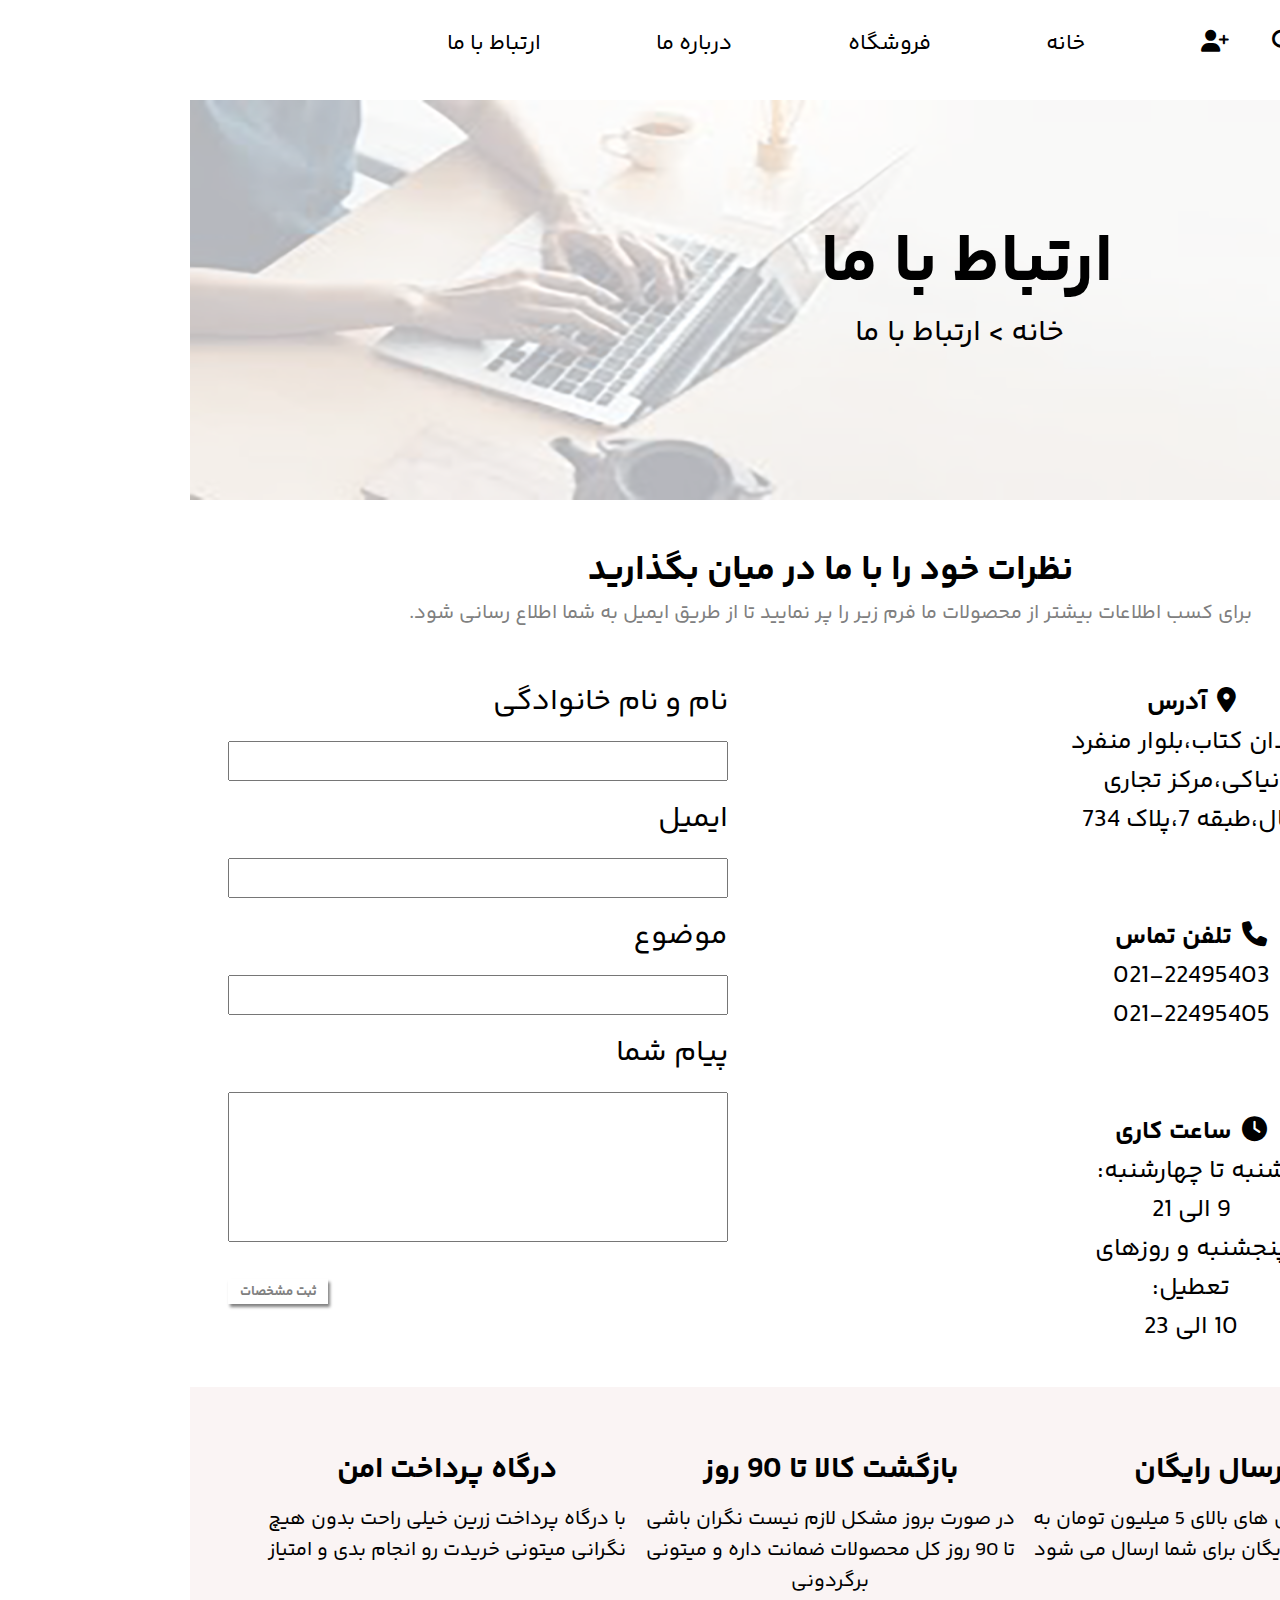
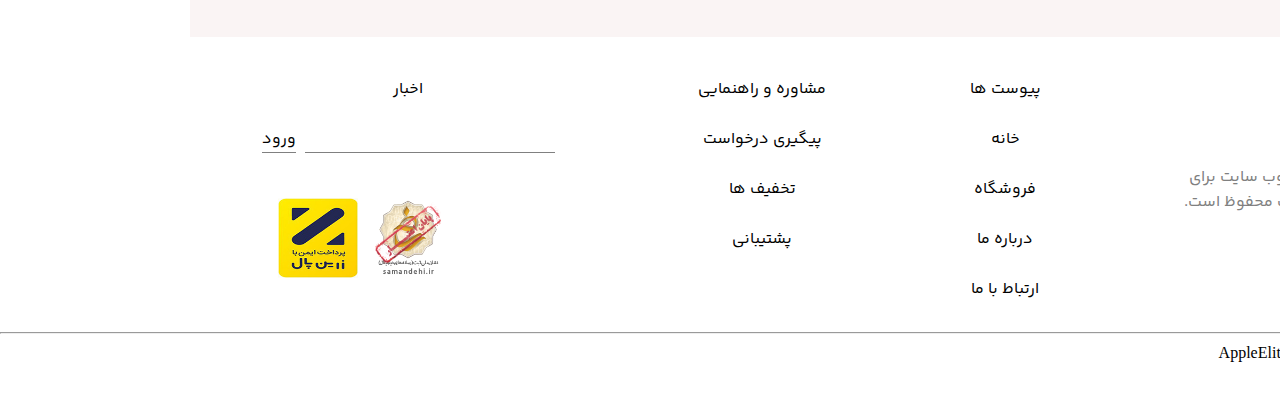
==== Project/contact.html @ 81916ca8 "add contact page to the project" ====
<!DOCTYPE html>
<html lang="en">

<head>
    <meta charset="UTF-8">
    <meta name="viewport" content="width=device-width, initial-scale=1.0">
    <title>AppleElite/Contact</title>
    <link rel="stylesheet" href="style_contact.css">
    <link rel="icon" type="image/x-icon" href="Pic/Homepagepic/faviconlogo.png">
    <link rel="stylesheet" href="fontawesome-free-6.6.0-web/css/all.css">
</head>

<body>
    <!-------------------------- Header -------------------------->
    <header>
        <div class="icon"><i class="fa-solid fa-cart-shopping"></i>
            <!-- (((آیکن ها))) -->
            <i class="fa-regular fa-heart"></i>
            <i class="fa-solid fa-magnifying-glass"></i>
            <i class="fa-solid fa-user-plus"></i>
            <!-- (((نوار بالای صفحه))) -->
            <span class="navar">خانه</span>
            <span class="navar">فروشگاه</span>
            <span class="navar">درباره ما</span>
            <span class="navar">ارتباط با ما</span>
        </div>
    </header>
    <!-------------------------- banner -------------------------->
    <div>
        <img class="banner_contact" src="Pic/Homepagepic/contact_background.png" alt="">
        <div>
            <p class="contact">ارتباط با ما</p>
            <p class="contact_thin">خانه > ارتباط با ما</p>
        </div>
    </div>
    <!-------------------------- form -------------------------->
    <form action="" class="form_contact">
        <div>
            <p class="titr_form">نظرات خود را با ما در میان بگذارید</p>
            <p class="form_thin">برای کسب اطلاعات بیشتر از محصولات ما فرم زیر را پر نمایید تا از طریق ایمیل به شما اطلاع
                رسانی شود.</p>
        </div>
        <div class="form_detail">
            <div class="form_asli">نام و نام خانوادگی <br><input type="text">ایمیل <br><input id="email-form"
                    type="email">موضوع<br><input type="text">پیام شما<br><input id="pm" type="text"> <button
                    class="button_form">ثبت مشخصات</button></div>
            <div class="detail">
                <i class="fa-solid fa-location-dot"></i>&nbsp;&nbsp;<p id="address">آدرس</p>
                <p>میدان کتاب،بلوار منفرد نیاکی،مرکز تجاری اپال،طبقه 7،پلاک 734</p>
                <br><br><i class="fa-solid fa-phone"></i>&nbsp;&nbsp;<p id="telephone">تلفن تماس</p>
                <p>021-22495403 <br> 021-22495405</p>
                <br><br><i class="fa-solid fa-clock"></i>&nbsp;&nbsp;<p id="clock">ساعت کاری</p>
                <p>شنبه تا چهارشنبه: <br> 9 الی 21 <br> پنجشنبه و روزهای تعطیل: <br> 10 الی 23</p>
            </div>
        </div>
    </form>
    <!-------------------------- tazmin -------------------------->
    <div class="tazmin">
        <div class="daste_tazmin">
            <p class="titr">ارسال رایگان</p>
            <p class="neveshte">
                تمامی سفارش های بالای 5 میلیون تومان به صورت کاملا رایگان برای شما ارسال می شود
            </p>
        </div>
        <div class="daste_tazmin">
            <p class="titr">بازگشت کالا تا 90 روز</p>
            <p class="neveshte">
                در صورت بروز مشکل لازم نیست نگران باشی تا 90 روز کل محصولات ضمانت داره و میتونی برگردونی
            </p>
        </div>
        <div class="daste_tazmin">
            <p class="titr">درگاه پرداخت امن</p>
            <p class="neveshte">
                با درگاه پرداخت زرین خیلی راحت بدون هیچ نگرانی میتونی خریدت رو انجام بدی و امتیاز
            </p>
        </div>
    </div>

    <!-------------------------- footer -------------------------->

    <div class="footer">
        <div class="footer-1">
            <p>تمام حقوق این وب سایت برای<br> فروشگاه اپل الیت محفوظ است.</p>
        </div>
        <div class="footer-2">
            <p class="footer-2-1">پیوست ها</p>
            <p class="footer-2-2">خانه</p>
            <p class="footer-2-3">فروشگاه</p>
            <p class="footer-2-4">درباره ما</p>
            <p class="footer-2-5">ارتباط با ما</p>
        </div>
        <div class="footer-3">
            <p class="footer-3-1">مشاوره و راهنمایی</p>
            <p class="footer-3-2">پیگیری درخواست</p>
            <p class="footer-3-3">تخفیف ها</p>
            <p class="footer-3-4">پشتیبانی</p>
        </div>
        <div class="footer-4">
            <div>
                <p class="footer-4-1">اخبار</p>
            </div>
            <div class="email-box"><input type="email" name="" id="email_footer">&nbsp;&nbsp;&nbsp;<span
                    class="enter-footer">ورود</span></div>
            <div class="img-footer"><img src="Homepage/Homepagepic/etemad.png" alt=""><img
                    src="Pic/Homepagepic/etebar.png" alt=""><img src="Pic/Homepagepic/zarin copy.png" alt="">
            </div>
        </div>
    </div>
    <div class="addrres-footer">
        <hr>
        <p>AppleElite.com | 2024-2025</p>
    </div>
    <br><br>



</body>

</html>
---- Project/style_contact.css ----
@font-face {
  font-family: yekan-bakh-regular;
  src: url(Fonts/YekanBakh-Regular.ttf);
}

@font-face {
  font-family: yekan-bakh-bold;
  src: url(Fonts/YekanBakh-Bold.ttf);
}

@font-face {
  font-family: yekan-bakh-light;
  src: url(Fonts/YekanBakh-Light.ttf);
}


* {
  margin: 0px;
  padding: 0px;
  box-sizing: border-box;
  max-width: 1800px;
}

body {
  direction: rtl;
}

/* ---------------------------- header ---------------------------- */

header {
  width: 100%;
  height: 100px;
  /* border-bottom: solid; */
  background-color: white;
  padding: 1px;
}

.icon {
  font-size: 22px;
  margin-top: 26px;
}

.fa-cart-shopping {
  margin-right: 40px;
}

.fa-cart-shopping:hover {
  color: #fbebb5;
  cursor: pointer;
}

.fa-heart {
  margin-right: 3%;
}

.fa-heart:hover {
  color: #fbebb5;
  cursor: pointer;
}

.fa-magnifying-glass {
  margin-right: 3%;
}

.fa-magnifying-glass:hover {
  color: #fbebb5;
  cursor: pointer;
}

.fa-user-plus {
  margin-right: 3%;
}

.fa-user-plus:hover {
  color: #fbebb5;
  cursor: pointer;
}

.navar {
  font-family: yekan-bakh-regular;
  margin-right: 110px;
}

.navar:hover {
  color: #fbebb5;
  cursor: pointer;
}

/* ---------------------------- banner ---------------------------- */
.banner_contact {
  width: 100%;
  height: 400px;
  filter: opacity(30%);
  position: relative;
}

.contact {
  font-size: 70px;
  font-family: yekan-bakh-bold;
  position: absolute;
  top: 210px;
  left: 630px;
}

.contact_thin {
  font-size: 30px;
  font-family: yekan-bakh-regular;
  position: absolute;
  top: 310px;
  left: 665px;
}

/* ---------------------------- form ---------------------------- */
.form_contact {
  margin-top: 40px;
  display: flex;
  flex-direction: column;
  text-align: center;
}

.titr_form {
  font-family: yekan-bakh-bold;
  font-size: 35px;
}

.form_thin {
  font-family: yekan-bakh-regular;
  font-size: 20px;
  color: gray;
}

.form_detail {
  font-size: 25px;
  display: flex;
  flex-direction: row-reverse;
  gap: 30px;
  justify-content: space-around;
  align-items: baseline;
  margin-top: 50px;
}

.form_asli {
  width: 30%;
  display: flex;
  flex-direction: column;
  text-align: start;
  font-family: yekan-bakh-regular;
  gap: 15px;
  font-size: 30px;
  position: relative;
}

.form_asli input {
  height: 40px;
  width: 500px;
  font-family: yekan-bakh-regular;
  text-align: center;
}

#email-form {
  height: 40px;
  width: 500px;
  font-family: yekan-bakh-regular;
  text-align: center;
}

#pm {
  font-family: yekan-bakh-regular;
  height: 150px;
  text-align: start;
}

.button_form {
  width: 100px;
  height: 25px;
  top: 600px;
  right: 400px;
  position: absolute;
  background-color: white;
  border: none;
  box-shadow: 2px 3px 3px gray;
  font-family: yekan-bakh-bold;
  color: gray;
}

.button_form:hover {
  color: #fbebb5;
  background-color: gray;
  cursor: pointer;
  box-shadow: none;
}

.detail {
  font-size: 25px;
  font-family: yekan-bakh-regular;
  width: 250px;
}

#address {
  display: inline-block;
  font-family: yekan-bakh-bold;
}

#telephone {
  display: inline-block;
  font-family: yekan-bakh-bold;
}

#clock {
  display: inline-block;
  font-family: yekan-bakh-bold;
}

/* ---------------------------- tazmin ---------------------------- */
.tazmin {
  width: 100%;
  height: 250px;
  background-color: #faf4f4;
  margin-top: 40px;
  display: flex;
  flex-direction: row;
  align-items: stretch;
  align-content: center;
  text-align: center;
  justify-content: center;
  padding: 60px;
}

.daste_tazmin {
  width: 33%;
  height: 100%;
}

.titr {
  font-size: 30px;
  font-family: yekan-bakh-bold;
}

.neveshte {
  font-size: 20px;
  font-family: yekan-bakh-regular;
  margin-top: 10px;
}

/* ---------------------------- footer ---------------------------- */
.footer {
  display: flex;
  flex-direction: row;
  text-align: center;
  justify-content: space-around;
  font-family: yekan-bakh-regular;
  margin-top: 40px;
}

.footer-1 {
  display: flex;
  text-align: center;
  justify-items: center;
  justify-content: center;
  align-items: center;
  color: grey;
}

.footer-2 {
  display: flex;
  flex-direction: column;
  text-align: center;
  justify-items: center;
  gap: 25px;
  cursor: pointer;
}

.footer-3 {
  display: flex;
  flex-direction: column;
  text-align: center;
  justify-items: center;
  gap: 25px;
  cursor: pointer;
}

.footer-4 {
  display: flex;
  flex-direction: column;
  text-align: center;
  justify-items: center;
  gap: 25px;
  cursor: pointer;
}

.footer-2-1:hover {
  font-family: yekan-bakh-bold;
}

.footer-2-2:hover {
  font-family: yekan-bakh-bold;
}

.footer-2-3:hover {
  font-family: yekan-bakh-bold;
}

.footer-2-4:hover {
  font-family: yekan-bakh-bold;
}

.footer-2-5:hover {
  font-family: yekan-bakh-bold;
}

.footer-3-1:hover {
  font-family: yekan-bakh-bold;
}

.footer-3-2:hover {
  font-family: yekan-bakh-bold;
}

.footer-3-3:hover {
  font-family: yekan-bakh-bold;
}

.footer-3-4:hover {
  font-family: yekan-bakh-bold;
}

.footer-4-1:hover {
  font-family: yekan-bakh-bold;
}

.enter-footer {
  border-bottom: solid 1px grey;
}

#email_footer {
  border: none;
  width: 250px;
  padding: 5px;
  border-bottom: solid 1px grey;
}

.email-box {
  display: flex;
  flex-direction: row;
  align-items: center;
}

.img-footer {
  display: flex;
  flex-direction: row;
  align-items: center;
  text-align: center;
  justify-content: center;
  margin-top: 20px;
  gap: 10px;
}

.img-footer img {
  width: 80px;
  height: auto;
}

.addrres-footer {
  margin-top: 30px;
  margin-right: 70px;
  display: flex;
  flex-direction: column;
  text-align: center;
  align-items: flex-start;
  justify-content: center;
  gap: 10px;
}

.addrres-footer hr {
  width: 1400px;
}
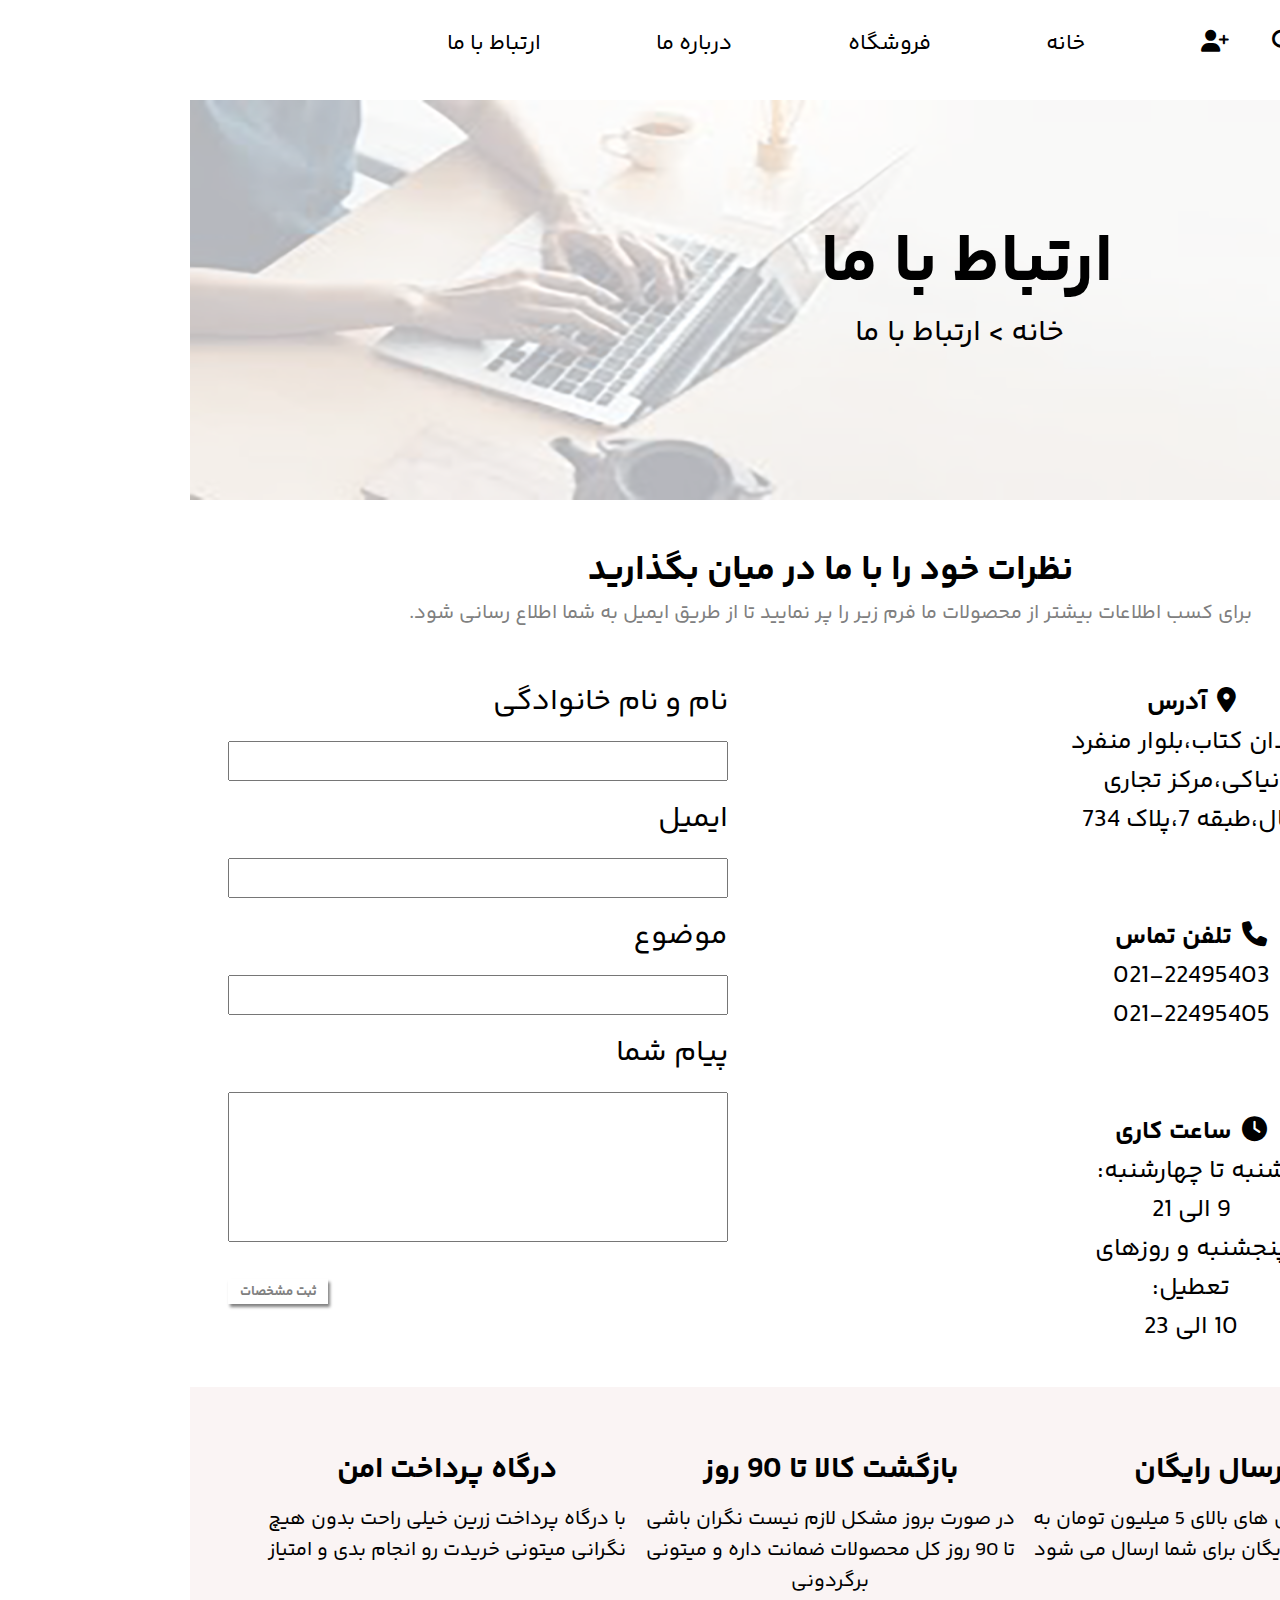
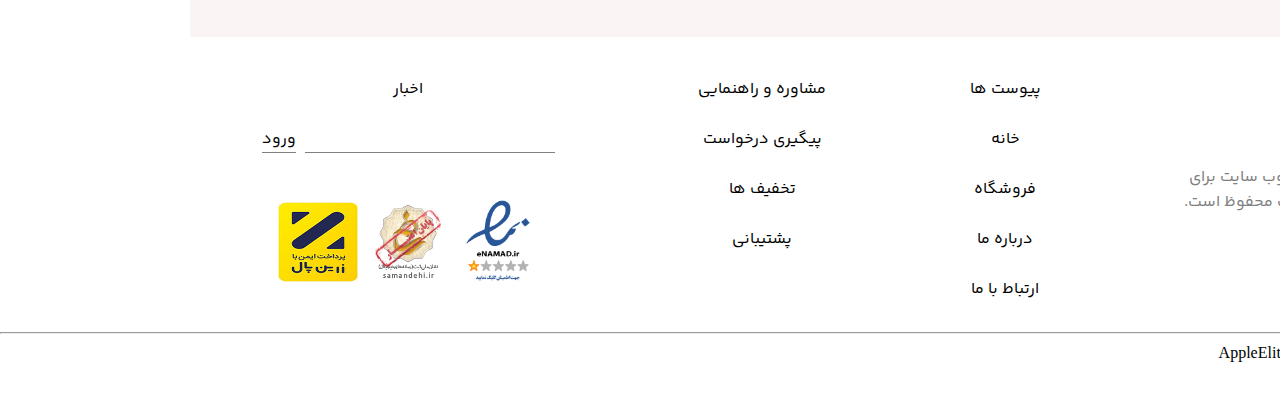
==== commit 01086811: "finish shop and add maqalat but not complete" ====
--- a/Project/contact.html
+++ b/Project/contact.html
@@ -19,8 +19,8 @@
             <i class="fa-solid fa-magnifying-glass"></i>
             <i class="fa-solid fa-user-plus"></i>
             <!-- (((نوار بالای صفحه))) -->
-            <span class="navar">خانه</span>
-            <span class="navar">فروشگاه</span>
+            <span class="navar"><a href="index.html">خانه</a></span>
+            <span class="navar"><a href="shop.html">فروشگاه</a></span>
             <span class="navar">درباره ما</span>
             <span class="navar">ارتباط با ما</span>
         </div>
@@ -101,7 +101,7 @@
             </div>
             <div class="email-box"><input type="email" name="" id="email_footer">&nbsp;&nbsp;&nbsp;<span
                     class="enter-footer">ورود</span></div>
-            <div class="img-footer"><img src="Homepage/Homepagepic/etemad.png" alt=""><img
+            <div class="img-footer"><img src="Pic/Homepagepic/etemad.png" alt=""><img
                     src="Pic/Homepagepic/etebar.png" alt=""><img src="Pic/Homepagepic/zarin copy.png" alt="">
             </div>
         </div>
--- a/Project/style_contact.css
+++ b/Project/style_contact.css
@@ -23,6 +23,10 @@
 
 body {
   direction: rtl;
+}
+
+body a{
+  text-decoration: none;
 }
 
 /* ---------------------------- header ---------------------------- */
@@ -81,7 +85,15 @@
   margin-right: 110px;
 }
 
+.navar a{
+  color: black;
+}
 .navar:hover {
+  color: #fbebb5;
+  cursor: pointer;
+}
+
+.navar:hover a{
   color: #fbebb5;
   cursor: pointer;
 }
